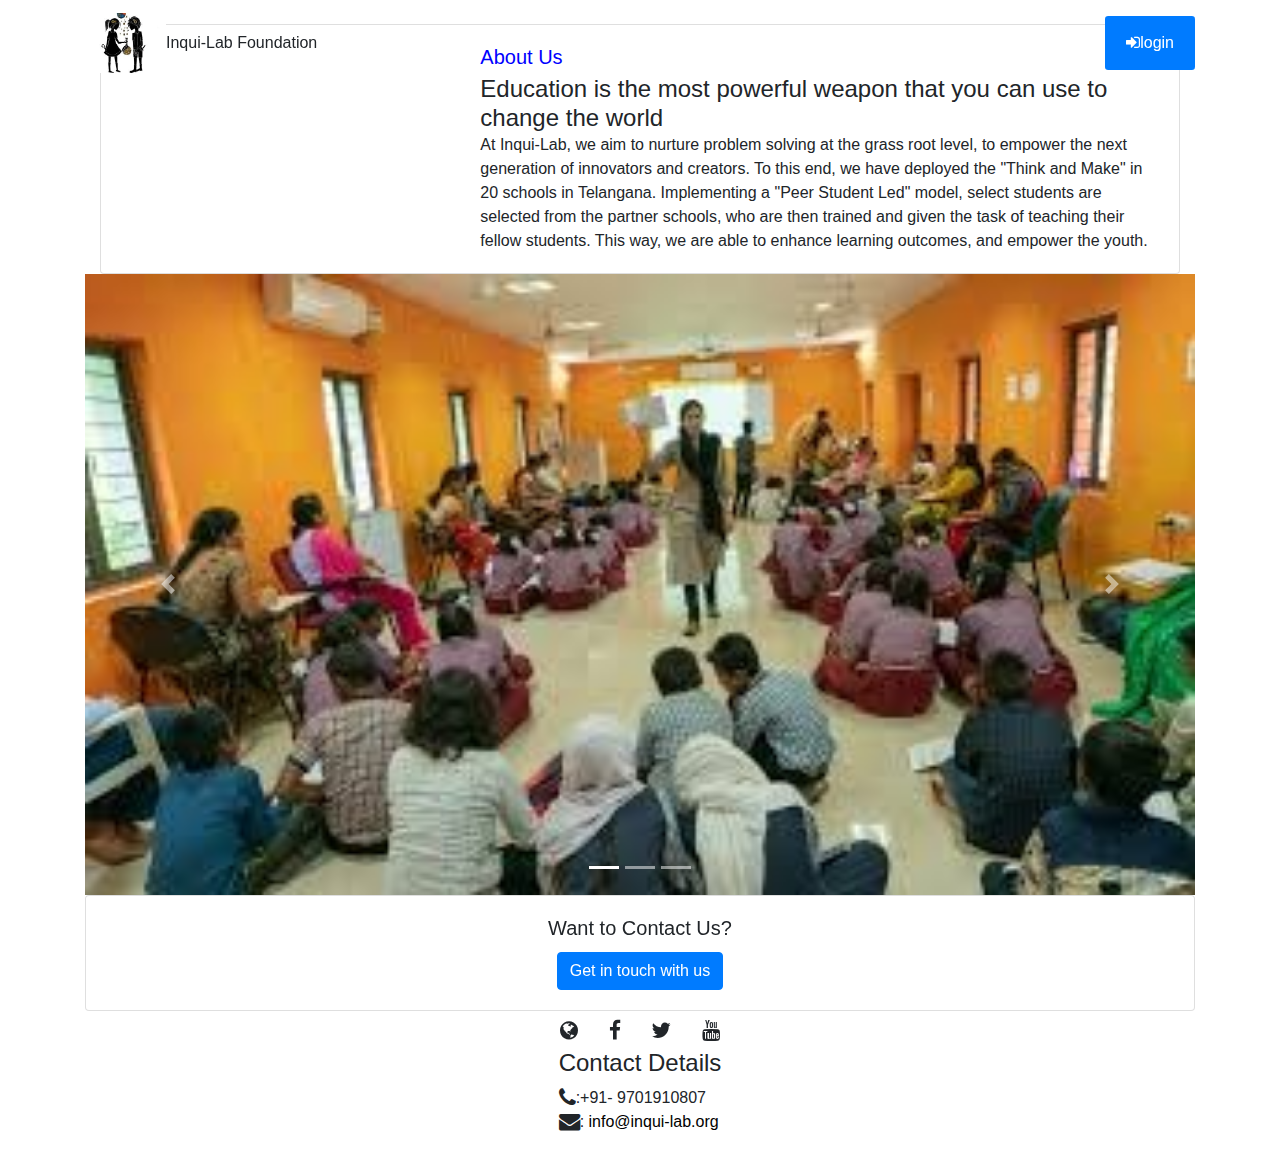
==== inquilab/html/index.html @ 14b4f6cd "Refactoring of code. Linking of Login Page and links." ====
<!DOCTYPE html>
<html lang="en">

<head>
    <!-- Required meta tags always come first -->
    <meta charset="utf-8">
    <meta name="viewport" content="width=device-width, initial-scale=1, shrink-to-fit=no">
    <meta http-equiv="x-ua-compatible" content="ie=edge">

    <!-- Bootstrap CSS -->
    <!-- build:css css/main.css -->
    <link rel="stylesheet" href="../css/index.css">
    <link rel="stylesheet" href="https://stackpath.bootstrapcdn.com/font-awesome/4.7.0/css/font-awesome.min.css">
    <link rel="stylesheet" href="../css/bootstrap-grid.css">
    <link rel="stylesheet" href="../css/bootstrap-grid.min.css">
    <link rel="stylesheet" href="../css/bootstrap-reboot.css">
    <link rel="stylesheet" href="../css/bootstrap-reboot.min.css">
    <link rel="stylesheet" href="../css/bootstrap.min.css">
    <link rel="stylesheet" href="../css/bootstrap.css">
    <link rel="stylesheet" href="../css/styles.css">
    <!-- endbuild -->

    <title>Home page</title>
</head>
<body>
    <header>
    <nav class="navbar navbar-dark navbar-expand-sm fixed-top">
        <div class="container">
            <button class="navbar-toggler" type="button" data-toggle="collapse" data-target="#Navbar">
                <span class="navbar-toggler-icon"></span>
            </button>
            <a class="navbar-brand mr-auto logoimg" href="#"><img src="../images/logo.png" height="60" width="81"></a>

            <div class="collapse navbar-collapse" id="Navbar">
                <ul class="navbar-nav mr-auto">
                    <li class="nav-item">Inqui-Lab Foundation</li>
                </ul>
                <span class="navbar-text btn-sm bg-primary">
                    <a href="../login.php" class="btn btn-primary"><span class="fa fa-sign-in"></span>login</a>

                </span>

            </div>
        </div>
        </nav>
    </header>
    <div class="container">
        <span>&nbsp;</span>
        <div class="col-12" >
            <div class="card">
                <div class="row no-gutters">
                <div class="col-md-4">
                    <img src="..." class="card-img" alt="...">
                </div>
                <div class="col-md-8">
                    <div class="card-body">
                    <h5 class="card-title" style="color: blue;">About Us </h5>
                    <h4 class="card-subtitle">Education is the most powerful weapon that you can use to change the world</h4>
                    <p class="card-text">
                      At Inqui-Lab, we aim to nurture problem solving at the grass root level, to empower the next generation
                      of innovators and creators. To this end, we have deployed the "Think and Make" in 20 schools in Telangana.
                      Implementing a "Peer Student Led" model, select students are selected from the partner schools, who are then
                      trained and given the task of teaching their fellow students. This way, we are able to enhance learning outcomes,
                      and empower the youth.
                        </p>
                    </div>
                </div>
                </div>
            </div>
        </div>
    </div>

  </div>
    <div class="container">
    <div class="row row-content">
      <div class="col">
          <div id="mycarousel" class="carousel slide" data-ride="carousel">
              <div class="carousel-inner" role="listbox">
                  <div class="carousel-item active">
                      <img class="d-block img-fluid"
                          src="../images/carousel-1.jpg" alt="abc" style="width:100%">

                  </div>
                  <div class="carousel-item">
                      <img class="d-block img-fluid center"
                          src="../images/carousel-2.jpg" alt="def" style="width:70%; vertical-align:middle;">

                  </div>
                  <div class="carousel-item">
                      <img class="d-block img-fluid"
                          src="../images/carousel-3.jpg" alt="ghi" style="width:100%;">

                  </div>
                  <ol class="carousel-indicators">
                      <li data-target="#mycarousel" data-slide-to="0" class="active"></li>
                      <li data-target="#mycarousel" data-slide-to="1" ></li>
                      <li data-target="#mycarousel" data-slide-to="2" ></li>
                  </ol>
                  <a class="carousel-control-prev" href="#mycarousel" role="button" data-slide="prev">
                      <span class="carousel-control-prev-icon"></span>
                  </a>
                  <a class="carousel-control-next" href="#mycarousel" role="button" data-slide="next">
                      <span class="carousel-control-next-icon"></span>
                  </a>
                  <button class="btn btn-danger btn-sm" id="carouselButton">
                      <span class="fa fa-pause"></span>
                  </button>
              </div>
          </div>
       </div>
    </div>
  </div>
    <div class="container">
        <div class="card text-center">
            <div class="card-body">
                <h5 class="card-title">Want to Contact Us?</h5>
                <a href="https://forms.gle/4ftvwaywosFdCVH5A" class="btn btn-primary">Get in touch with us</a>
            </div>

        </div>
    </div>

  <footer class="footer">
  <div class="container">
        <div class="row justify-content-center">
          <div class="col-12 col-sm-4 align-self-center">
              <div class="text-center">
                  <a class="btn btn-social-icon btn-google" href="https://sites.google.com/inqui-lab.org/public/home"><i class="fa fa-globe fa-lg"></i></a>
                  <a class="btn btn-social-icon btn-facebook" href="https://www.facebook.com/InquiLabFoundation/"><i class="fa fa-facebook fa-lg"></i></a>
                  <a class="btn btn-social-icon btn-twitter" href="https://twitter.com/inqui_lab?lang=en"><i class="fa fa-twitter fa-lg"></i></a>
                  <a class="btn btn-social-icon btn-google" href="https://www.youtube.com/channel/UCHYBAFziOOChEvOtJkASNvg"><i class="fa fa-youtube fa-lg"></i></a>
              </div>
          </div>
        </div>
        <div class="row justify-content-center">
            <address>
                <h4>Contact Details</h4>
                <i class="fa fa-phone fa-lg"></i>:+91- 9701910807 <br>
                <i class="fa fa-envelope fa-lg"></i>: <a href="mailto:info@inqui-lab.org" style="color:black;">info@inqui-lab.org</a>
            </address>
            </div>
        </div>
  </div>
  </footer>

        <!-- Latest compiled and minified CSS -->
        <link rel="stylesheet" href="https://maxcdn.bootstrapcdn.com/bootstrap/4.5.2/css/bootstrap.min.css">

        <!-- jQuery library -->
        <script src="https://ajax.googleapis.com/ajax/libs/jquery/3.5.1/jquery.min.js"></script>

        <!-- Popper JS -->
        <script src="https://cdnjs.cloudflare.com/ajax/libs/popper.js/1.16.0/umd/popper.min.js"></script>

        <!-- Latest compiled JavaScript -->
        <script src="https://maxcdn.bootstrapcdn.com/bootstrap/4.5.2/js/bootstrap.min.js"></script>
</body>
</html>
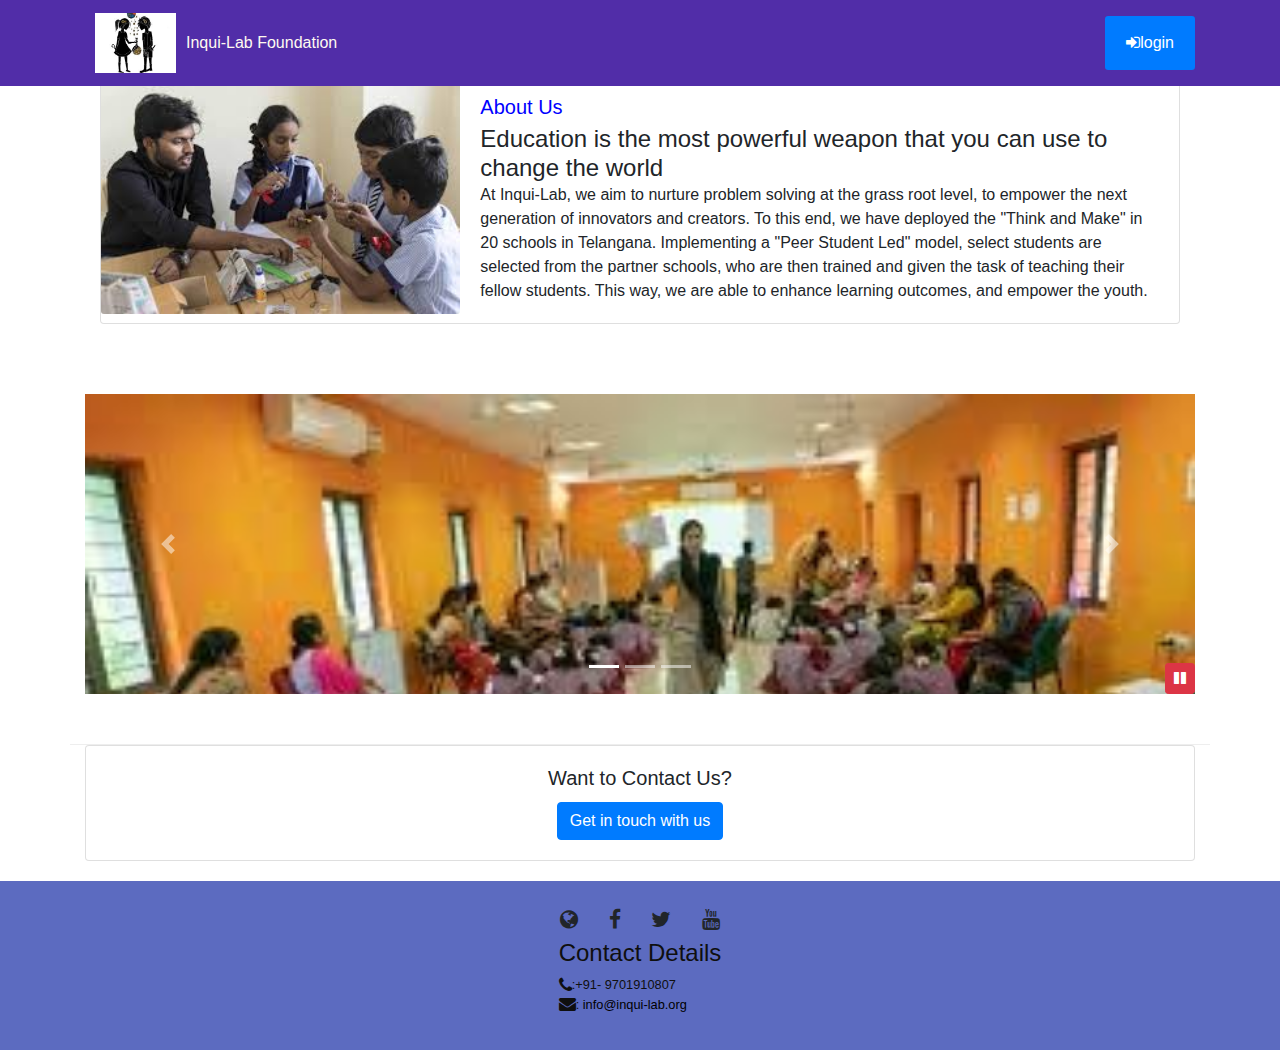
==== commit 474e2ab4: "Addition of About Us, Student Dashboard frontend" ====
--- a/inquilab/html/index.html
+++ b/inquilab/html/index.html
@@ -18,7 +18,7 @@
     <link rel="stylesheet" href="../css/bootstrap-reboot.min.css">
     <link rel="stylesheet" href="../css/bootstrap.min.css">
     <link rel="stylesheet" href="../css/bootstrap.css">
-    <link rel="stylesheet" href="../css/styles.css">
+    <link rel="stylesheet" href="../css/index.css">
     <!-- endbuild -->
 
     <title>Home page</title>
@@ -51,7 +51,7 @@
             <div class="card">
                 <div class="row no-gutters">
                 <div class="col-md-4">
-                    <img src="..." class="card-img" alt="...">
+                    <img src="../images/aboutus.jpg" class="card-img" alt="...">
                 </div>
                 <div class="col-md-8">
                     <div class="card-body">
--- a/inquilab/css/index.css
+++ b/inquilab/css/index.css
@@ -0,0 +1,70 @@
+.nav-item {
+    color: floralwhite;
+
+}
+.logoimg{
+    padding:10px;
+}
+.row-header {
+margin: 0px auto;
+padding: 0px 0px; }
+
+.row-content {
+margin: 0px auto;
+padding: 50px 0px;
+border-bottom: 1px ridge;
+min-height: 400px; }
+
+.footer {
+background-color: #26418f;
+margin: 0px auto;
+padding: 20px 0px; }
+.footer {
+  background-color: #5c6bc0;
+ }
+
+.jumbotron {
+margin: 0px auto;
+padding: 70px 30px;
+background: #9575CD;
+color: floralwhite; }
+
+address {
+font-size: 80%;
+margin: 0px;
+color: #0f0f0f; }
+
+body {
+padding: 50px 0px 0px 0px;
+z-index: 0; }
+
+.navbar-dark {
+background-color: #512DA8; }
+
+.tab-content {
+border-left: 1px solid #ddd;
+border-right: 1px solid #ddd;
+border-bottom: 1px solid #ddd;
+padding: 10px; }
+
+.carousel {
+background: #512DA8; }
+.carousel .carousel-item {
+  height: 300px; }
+  .carousel .carousel-item img {
+    position: absolute;
+    top: 0;
+    left: 0;
+    min-height: 300px; }
+.card {
+margin-bottom: 20px;
+
+}
+#carouselButton {
+right: 0px;
+position: absolute;
+bottom: 0px;
+z-index: 1; }
+.carousel-inner > .item > img, .carousel-inner > .item > a > img {
+  width: 100%;
+}
--- a/inquilab/css/index.css
+++ b/inquilab/css/index.css
@@ -0,0 +1,70 @@
+.nav-item {
+    color: floralwhite;
+
+}
+.logoimg{
+    padding:10px;
+}
+.row-header {
+margin: 0px auto;
+padding: 0px 0px; }
+
+.row-content {
+margin: 0px auto;
+padding: 50px 0px;
+border-bottom: 1px ridge;
+min-height: 400px; }
+
+.footer {
+background-color: #26418f;
+margin: 0px auto;
+padding: 20px 0px; }
+.footer {
+  background-color: #5c6bc0;
+ }
+
+.jumbotron {
+margin: 0px auto;
+padding: 70px 30px;
+background: #9575CD;
+color: floralwhite; }
+
+address {
+font-size: 80%;
+margin: 0px;
+color: #0f0f0f; }
+
+body {
+padding: 50px 0px 0px 0px;
+z-index: 0; }
+
+.navbar-dark {
+background-color: #512DA8; }
+
+.tab-content {
+border-left: 1px solid #ddd;
+border-right: 1px solid #ddd;
+border-bottom: 1px solid #ddd;
+padding: 10px; }
+
+.carousel {
+background: #512DA8; }
+.carousel .carousel-item {
+  height: 300px; }
+  .carousel .carousel-item img {
+    position: absolute;
+    top: 0;
+    left: 0;
+    min-height: 300px; }
+.card {
+margin-bottom: 20px;
+
+}
+#carouselButton {
+right: 0px;
+position: absolute;
+bottom: 0px;
+z-index: 1; }
+.carousel-inner > .item > img, .carousel-inner > .item > a > img {
+  width: 100%;
+}
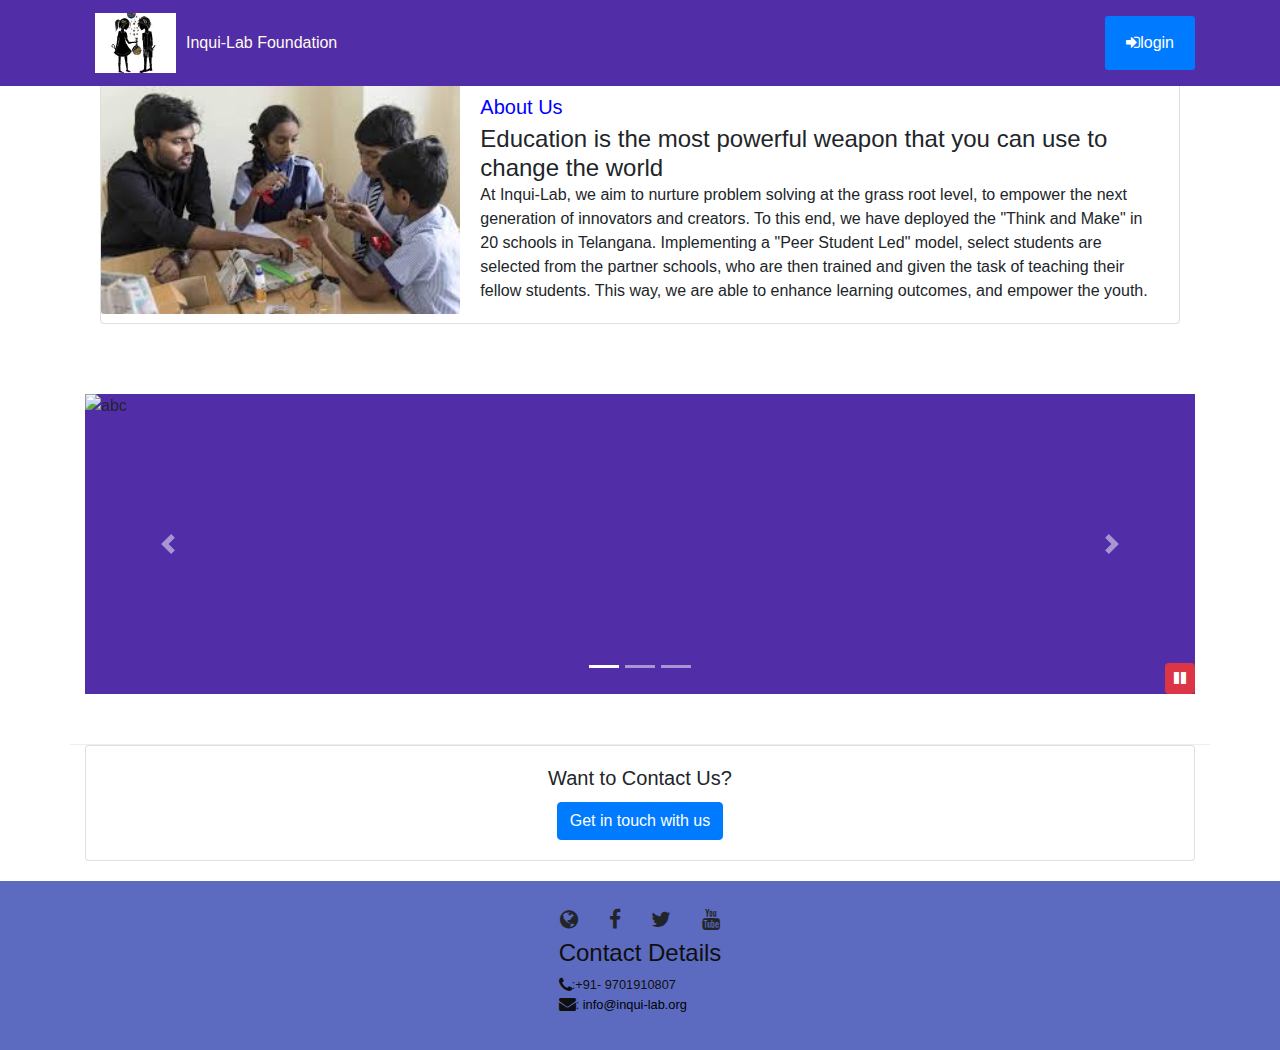
==== commit 901bea6f: "Fixed the Carousel on Index.html" ====
--- a/inquilab/html/index.html
+++ b/inquilab/html/index.html
@@ -79,12 +79,12 @@
               <div class="carousel-inner" role="listbox">
                   <div class="carousel-item active">
                       <img class="d-block img-fluid"
-                          src="../images/carousel-1.jpg" alt="abc" style="width:100%">
+                          src="https://images.edexlive.com/uploads/user/ckeditor_images/article/2019/12/18/Class_Pic.JPG" alt="abc" style="width:100%">
 
                   </div>
                   <div class="carousel-item">
                       <img class="d-block img-fluid center"
-                          src="../images/carousel-2.jpg" alt="def" style="width:70%; vertical-align:middle;">
+                          src="https://media-exp1.licdn.com/dms/image/C4D1BAQGJF2NzBDRb6A/company-background_10000/0?e=1597676400&v=beta&t=dV50g-vUKBY9msrbd-3aVLDZGB0wMOozuXE3gGXl4iQ" alt="def" style="width:70%; vertical-align:middle;">
 
                   </div>
                   <div class="carousel-item">
